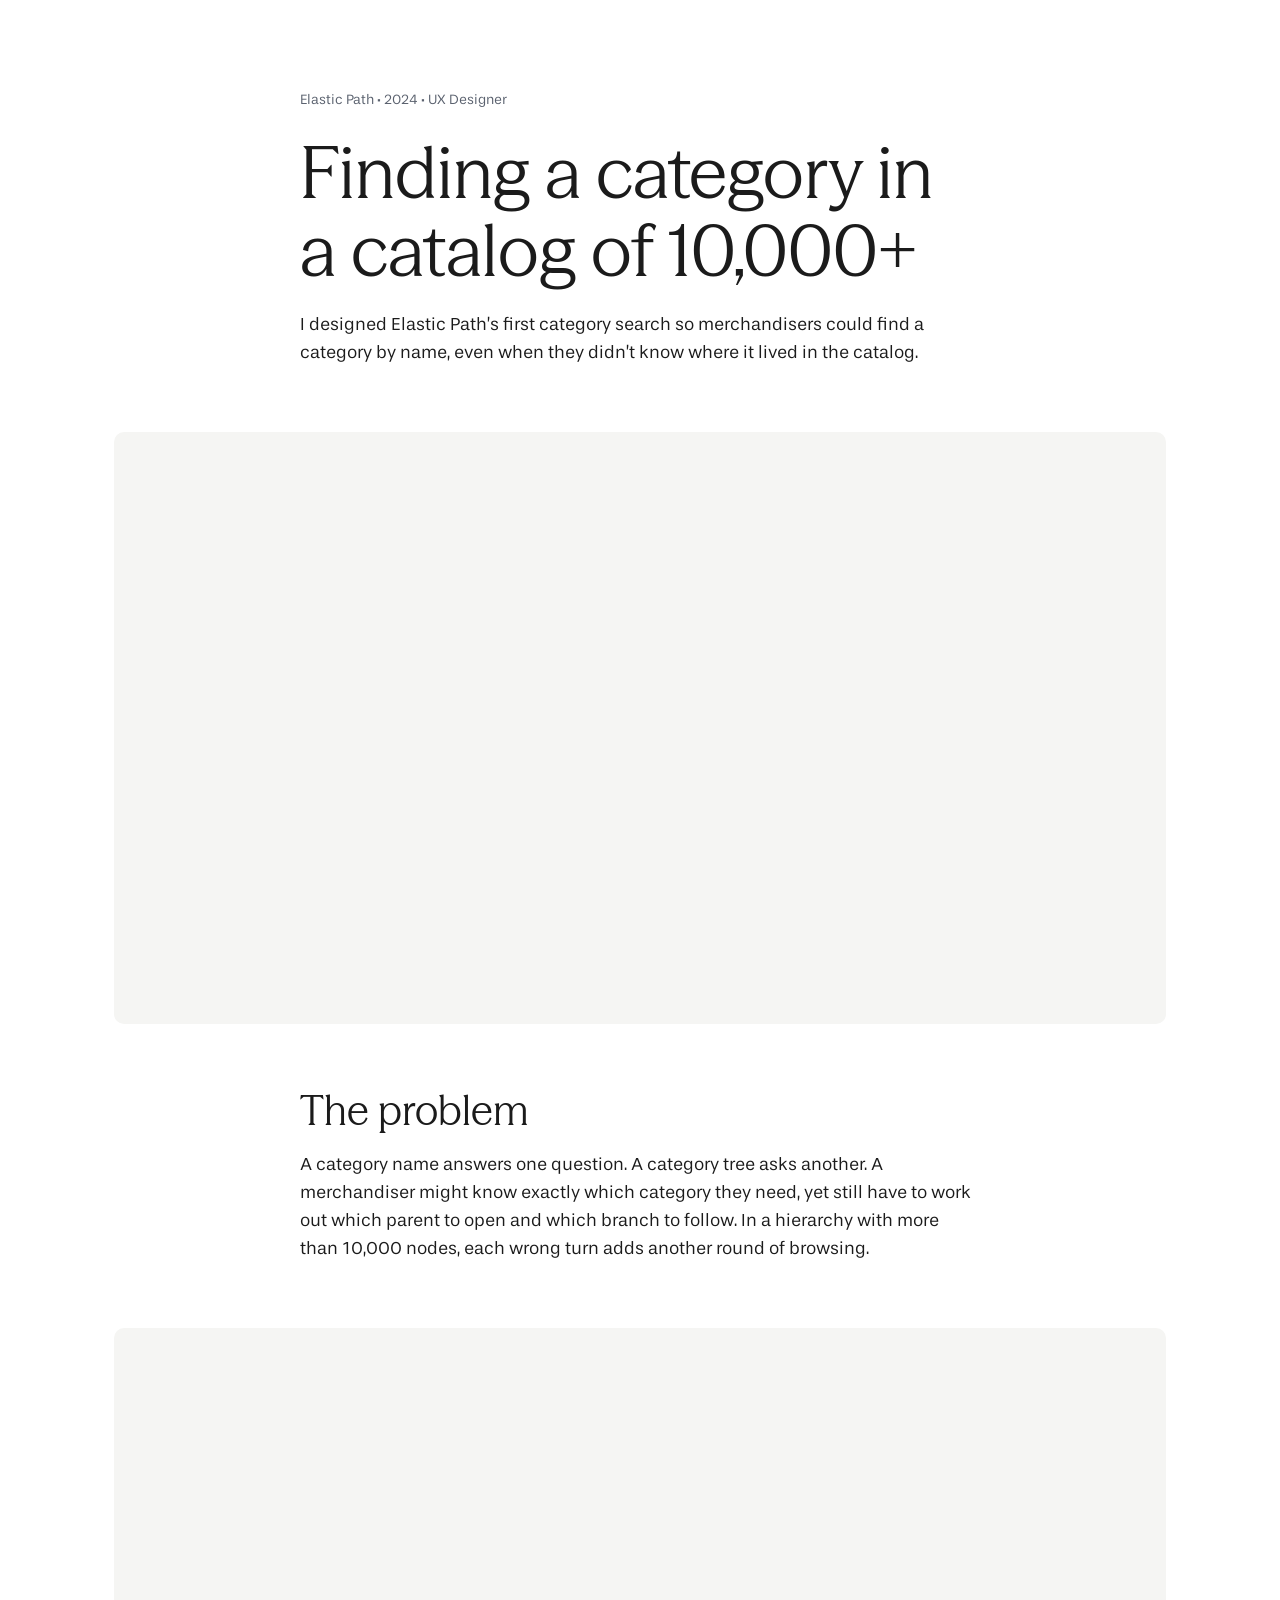
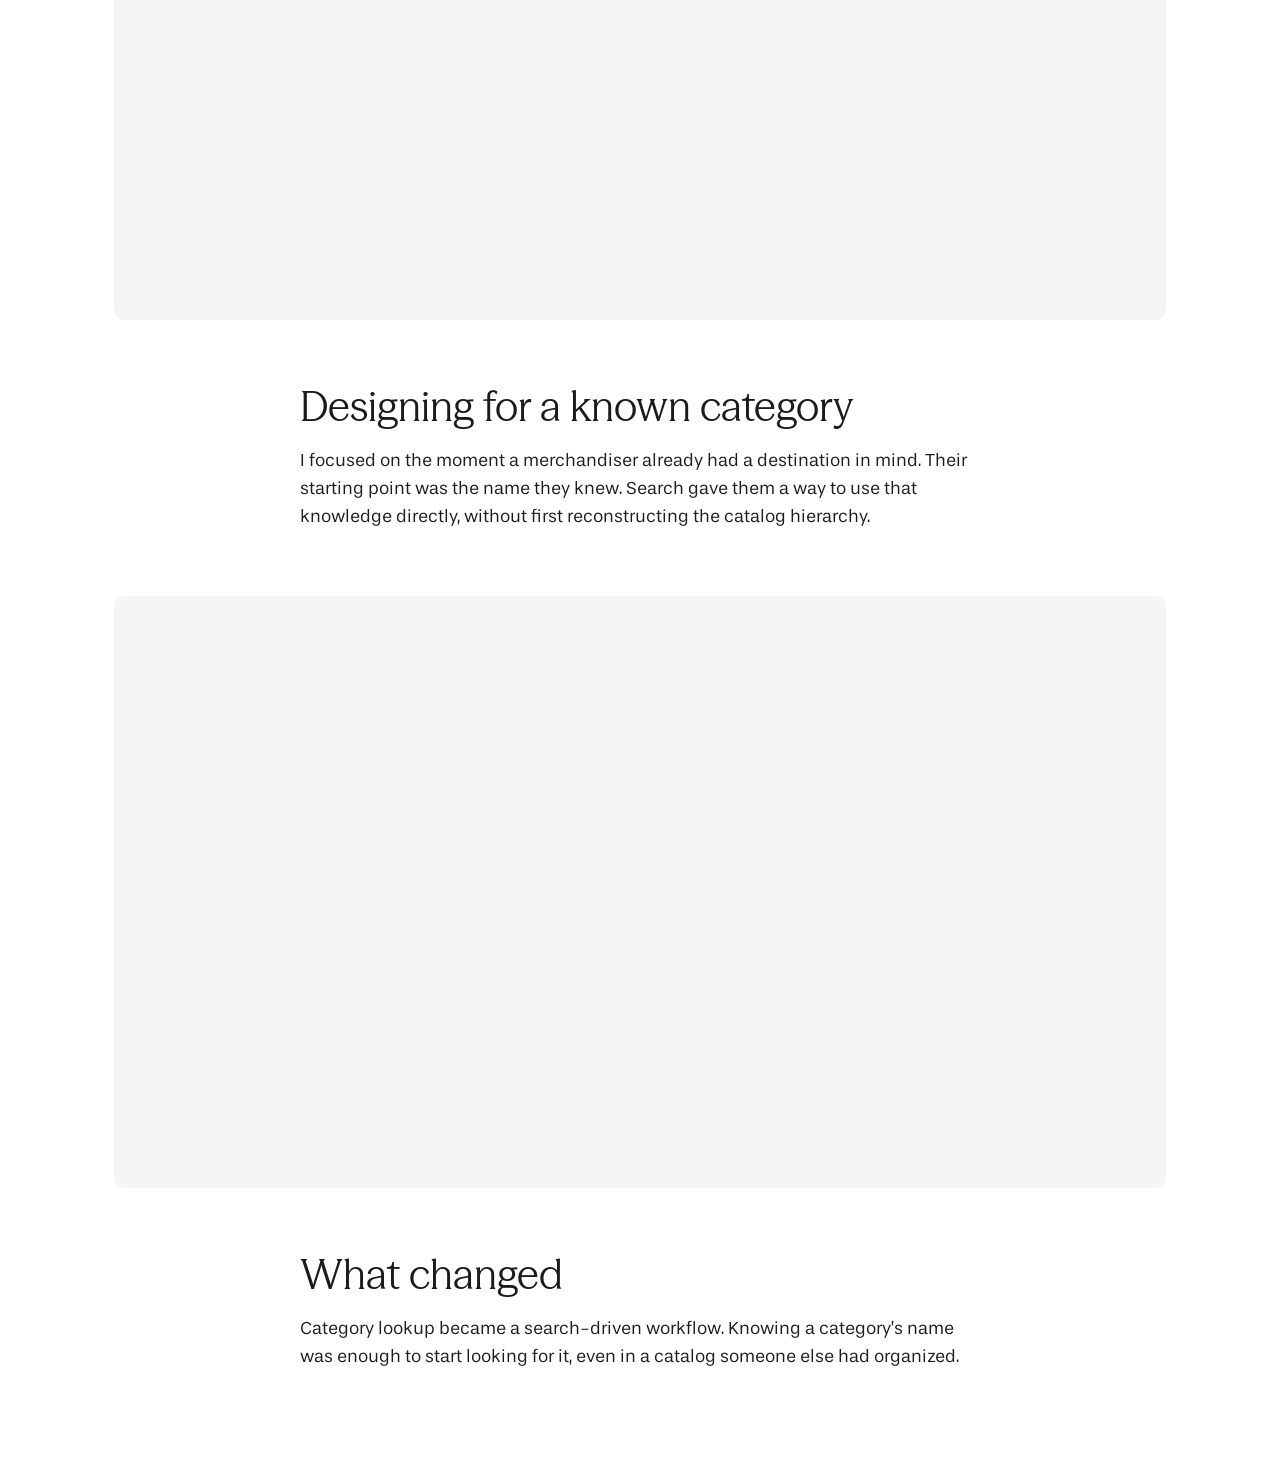
==== elastic-path-search.html @ b0f364c6 "Expand project covers into case studies and stage the text reveal" ====
<!doctype html>
<html lang="en">
<head>
<meta charset="utf-8">
<meta name="viewport" content="width=device-width, initial-scale=1">
<title>Category search at Elastic Path · Aashika Ashok</title>
<style>
@font-face { font-family: "Season Mix"; src: url("fonts/season-mix-trial-regular.woff"); }
@font-face { font-family: "Stevie Sans Book"; src: url("fonts/stevie-sans-book.woff"); }
* { box-sizing: border-box; }
body { margin: 0; background: white; color: #1b1b1b; font: 400 18px/1.55 "Stevie Sans Book", sans-serif; }
main { max-width: 1180px; margin: auto; padding: clamp(36px,7vw,100px) clamp(20px,5vw,64px); }
header, section { max-width: 680px; margin: 0 auto; }
h1,h2 { font-family: "Season Mix",serif; font-weight: 400; line-height: 1.08; text-wrap: balance; }
h1 { font-size: clamp(40px,5.6vw,78px); margin: .32em 0; }
h2 { font-size: clamp(30px,3.2vw,46px); margin: 0 0 .5em; }
p { margin: 0 0 1em; }
.meta { font-size: 14px; color: #5a616e; }
.image-space { aspect-ratio: 16/9; background: #f5f5f3; border-radius: 10px; margin: clamp(32px,5vw,72px) 0; }
section + section { margin-top: 48px; }
</style>
</head>
<body><main>
<header>
<p class="meta">Elastic Path · 2024 · UX Designer</p>
<h1>Finding a category in a catalog of 10,000+</h1>
<p>I designed Elastic Path’s first category search so merchandisers could find a category by name, even when they didn’t know where it lived in the catalog.</p>
</header>
<div class="image-space" aria-hidden="true" data-image-slot="category-search-overview"></div>
<section><h2>The problem</h2>
<p>A category name answers one question. A category tree asks another. A merchandiser might know exactly which category they need, yet still have to work out which parent to open and which branch to follow. In a hierarchy with more than 10,000 nodes, each wrong turn adds another round of browsing.</p></section>
<div class="image-space" aria-hidden="true" data-image-slot="original-category-tree"></div>
<section><h2>Designing for a known category</h2>
<p>I focused on the moment a merchandiser already had a destination in mind. Their starting point was the name they knew. Search gave them a way to use that knowledge directly, without first reconstructing the catalog hierarchy.</p></section>
<div class="image-space" aria-hidden="true" data-image-slot="search-workflow"></div>
<section><h2>What changed</h2>
<p>Category lookup became a search-driven workflow. Knowing a category’s name was enough to start looking for it, even in a catalog someone else had organized.</p></section>
</main></body></html>
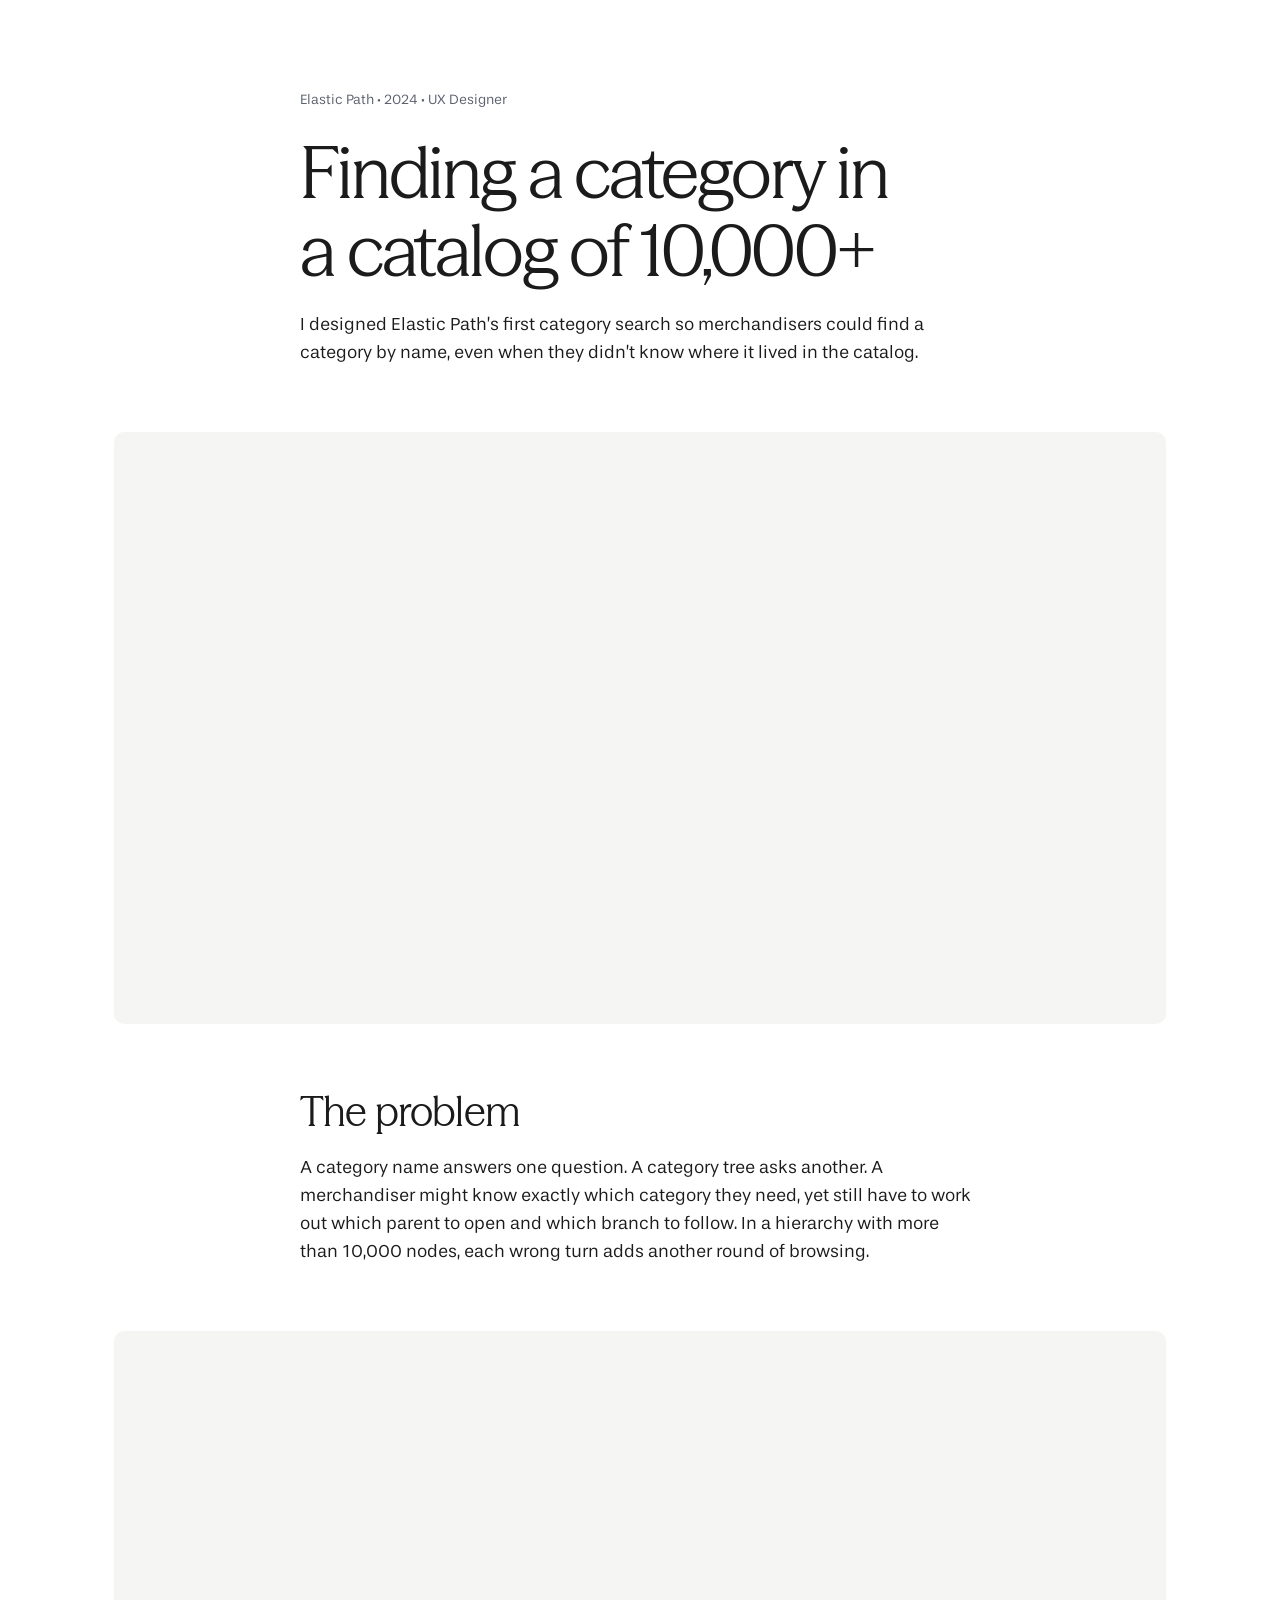
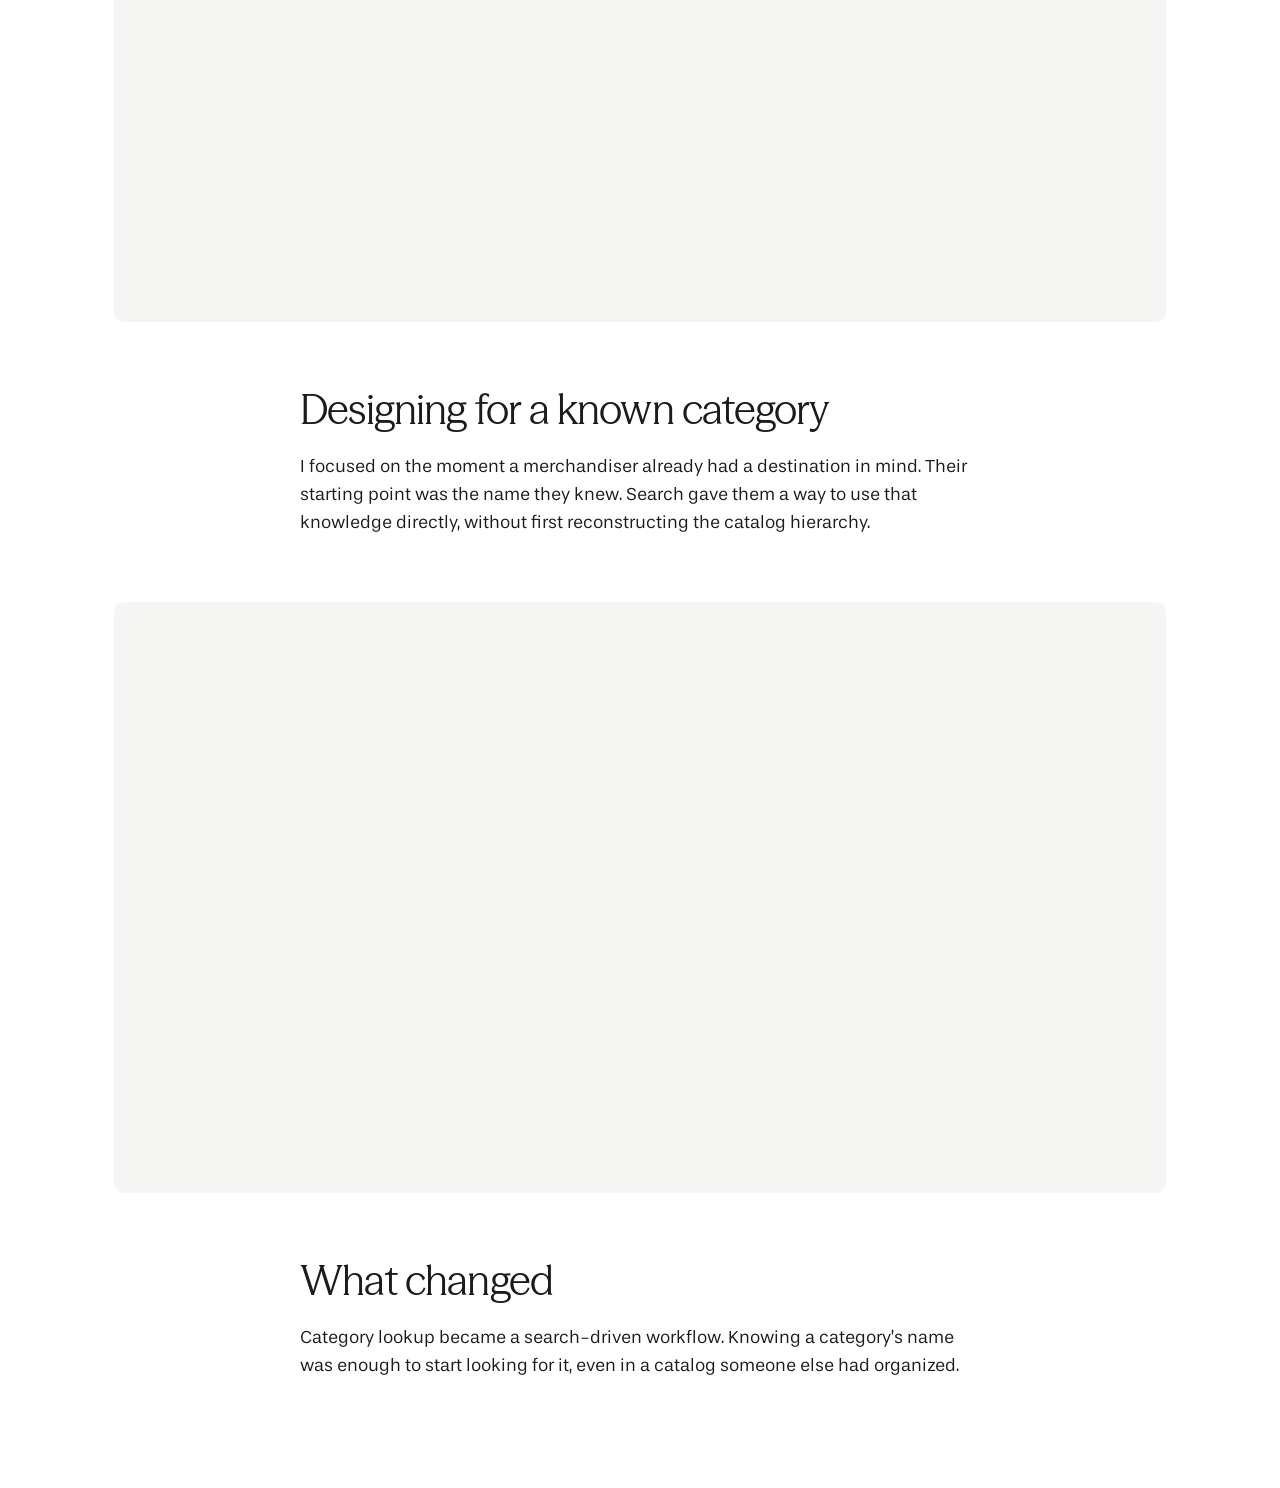
==== commit f9ed7fb4: "Align category search case-study typography" ====
--- a/elastic-path-search.html
+++ b/elastic-path-search.html
@@ -5,16 +5,16 @@
 <meta name="viewport" content="width=device-width, initial-scale=1">
 <title>Category search at Elastic Path · Aashika Ashok</title>
 <style>
-@font-face { font-family: "Season Mix"; src: url("fonts/season-mix-trial-regular.woff"); }
-@font-face { font-family: "Stevie Sans Book"; src: url("fonts/stevie-sans-book.woff"); }
+@font-face { font-family: "Season Mix"; src: url("fonts/season-mix-trial-regular.woff") format("woff"); font-display: swap; }
+@font-face { font-family: "Stevie Sans Book"; src: url("fonts/stevie-sans-book.woff") format("woff"); font-display: swap; }
 * { box-sizing: border-box; }
-body { margin: 0; background: white; color: #1b1b1b; font: 400 18px/1.55 "Stevie Sans Book", sans-serif; }
+body { margin: 0; background: white; color: #1b1b1b; font: 400 clamp(1rem,1.5vw,1.125rem)/1.55 "Stevie Sans Book", system-ui, sans-serif; }
 main { max-width: 1180px; margin: auto; padding: clamp(36px,7vw,100px) clamp(20px,5vw,64px); }
 header, section { max-width: 680px; margin: 0 auto; }
-h1,h2 { font-family: "Season Mix",serif; font-weight: 400; line-height: 1.08; text-wrap: balance; }
-h1 { font-size: clamp(40px,5.6vw,78px); margin: .32em 0; }
+h1,h2 { font-family: "Season Mix", Georgia, serif; font-weight: 400; letter-spacing: -0.02em; line-height: 1.15; text-wrap: balance; }
+h1 { font-size: clamp(40px,5.6vw,78px); letter-spacing: -0.03em; line-height: 1.08; margin: .32em 0; }
 h2 { font-size: clamp(30px,3.2vw,46px); margin: 0 0 .5em; }
-p { margin: 0 0 1em; }
+p { max-inline-size: 70ch; margin: 0 0 1em; text-wrap: pretty; }
 .meta { font-size: 14px; color: #5a616e; }
 .image-space { aspect-ratio: 16/9; background: #f5f5f3; border-radius: 10px; margin: clamp(32px,5vw,72px) 0; }
 section + section { margin-top: 48px; }
